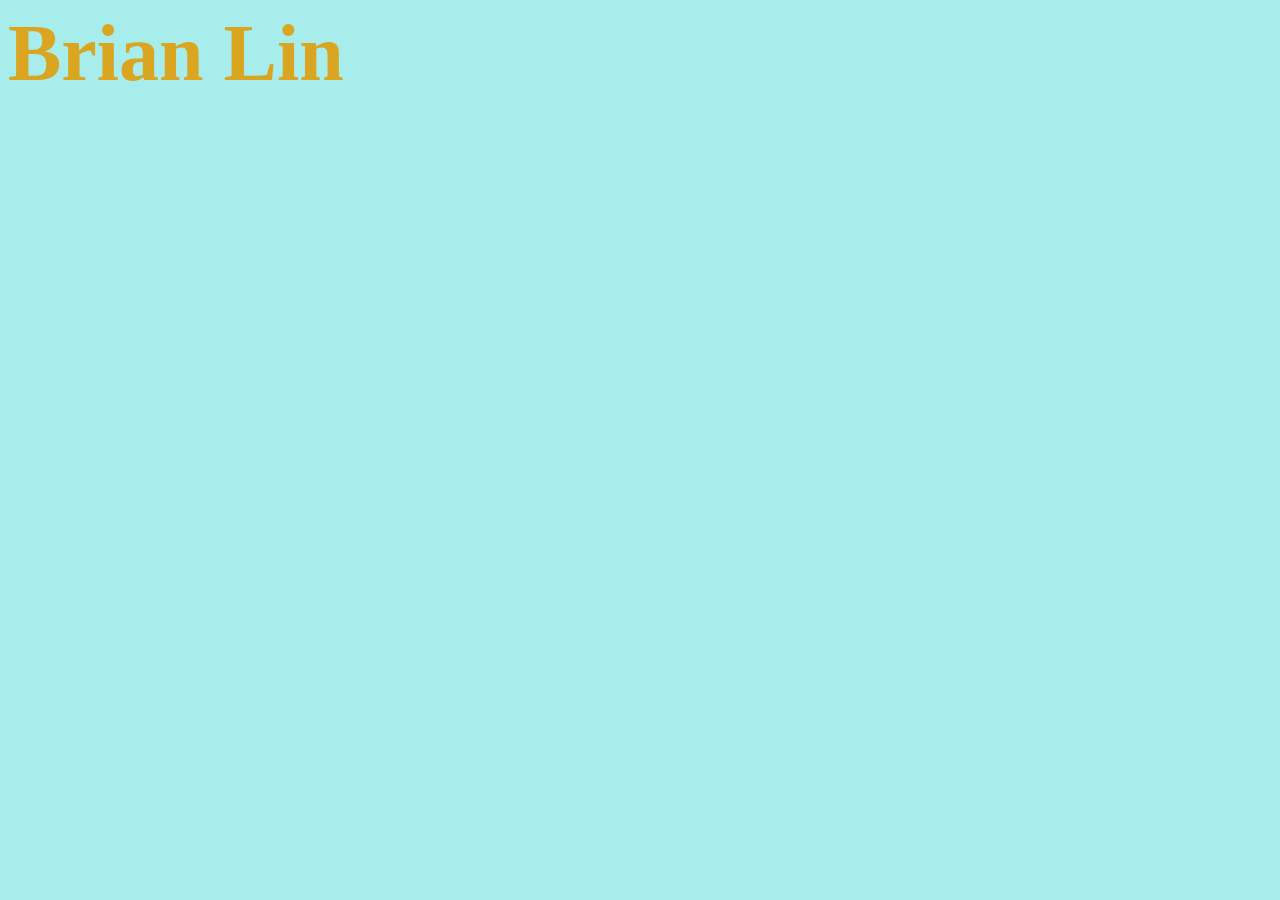
==== index.html @ 16a1d86b "Testing css" ====
<html>
    <head>
        <title>Brian's Website</title>
        <meta charset="utf-8">
        <link rel="stylesheet" href="style.css">
    </head>

    <body>
        <h1>Brian Lin</h1>
    </body>
</html>
---- style.css ----
h1
{
    font-size: 5em;
}

#profile_pic
{
    height: 350px;
}

.social-icon
{
    height: 50px;
}

body
{
    background-color: rgb(167, 237, 235);
    color: goldenrod;
}

a 
{
    color: brown;
    text-decoration: none;
}
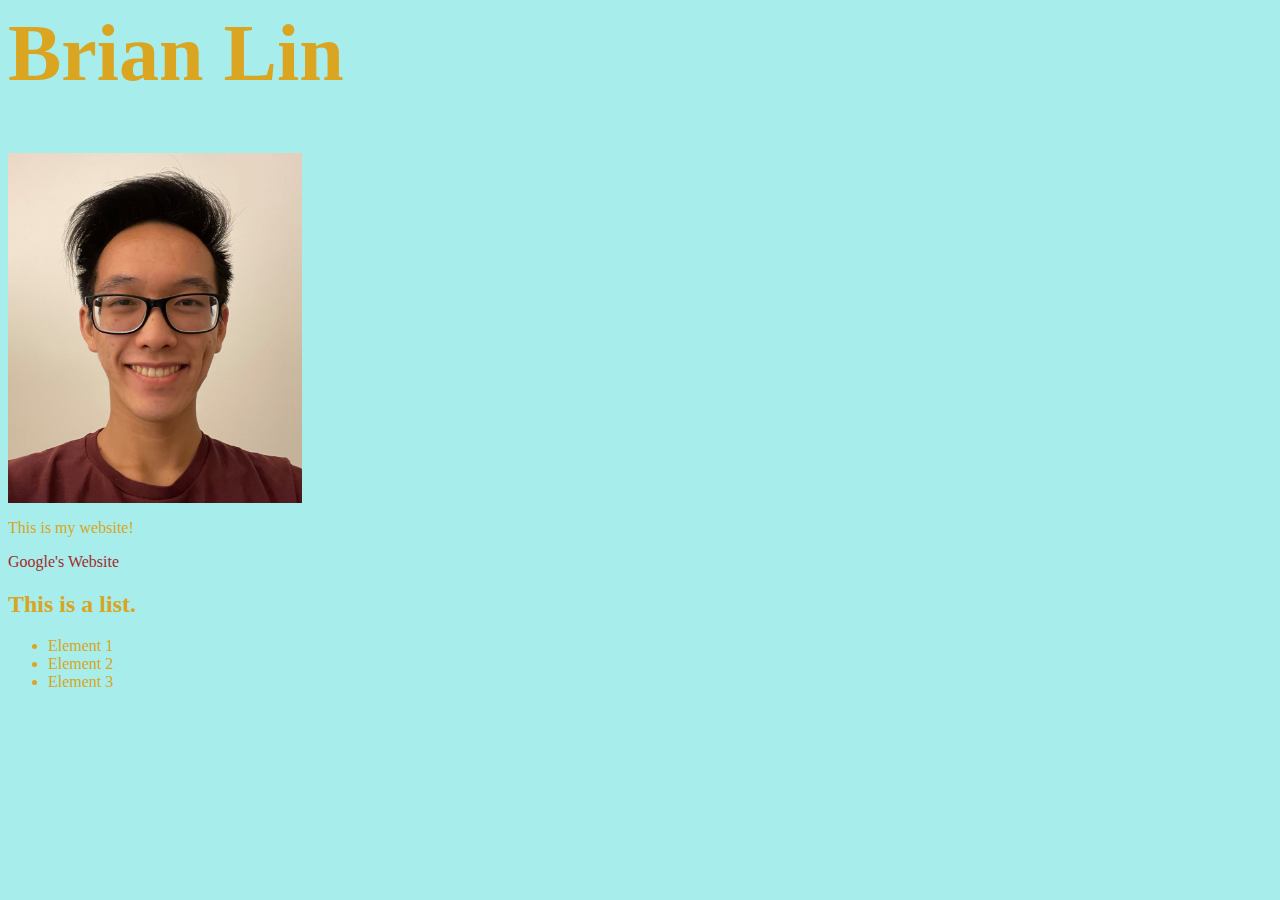
==== commit 0f1259c3: "Testing more basic html" ====
--- a/index.html
+++ b/index.html
@@ -7,5 +7,16 @@
 
     <body>
         <h1>Brian Lin</h1>
+        <img src="images/linbrian_pfp.jpg" alt="Picture of Brian Lin" id="profile_pic">
+        <div>
+            <p>This is my website!</p>
+            <a href="https://google.com" target="_blank">Google's Website</a>
+            <h2>This is a list.</h2>
+            <ul>
+                <li>Element 1</li>
+                <li>Element 2</li>
+                <li>Element 3</li>
+            </ul>
+        </div>
     </body>
 </html>
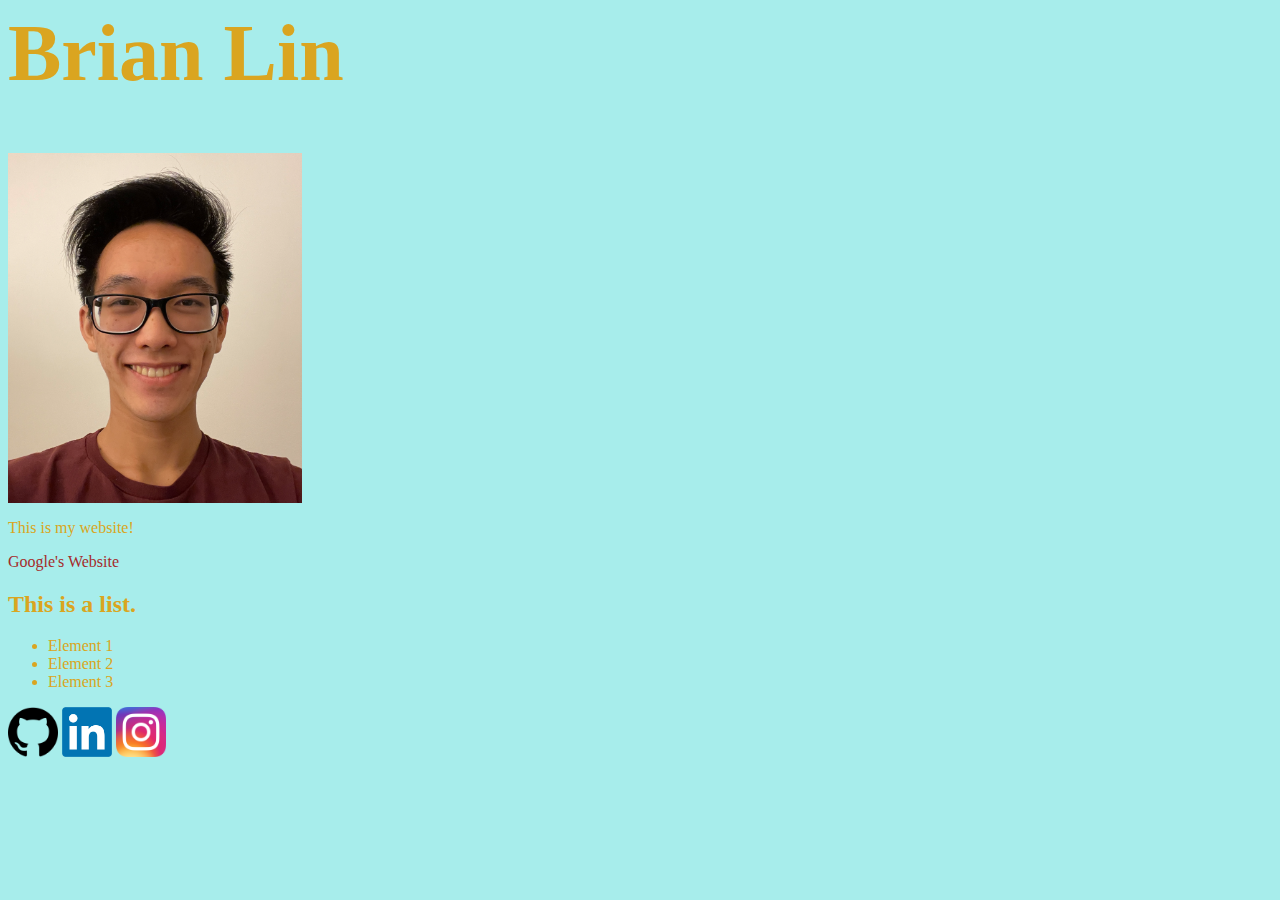
==== commit ca638529: "Adding linked images to site" ====
--- a/index.html
+++ b/index.html
@@ -18,5 +18,15 @@
                 <li>Element 3</li>
             </ul>
         </div>
+
+        <a href="https://github.com/briannlin" target="_blank">
+            <img src="images/github_icon.png" class="social-icon">
+        </a>
+        <a href="https://www.linkedin.com/in/brian-lin-0840a0225/" target="_blank">
+            <img src="images/linkedin_icon.png" class="social-icon">
+        </a>
+        <a href="https://www.instagram.com/brian.nlin/" target="_blank">
+            <img src="images/instagram_icon.png" class="social-icon">
+        </a>
     </body>
 </html>
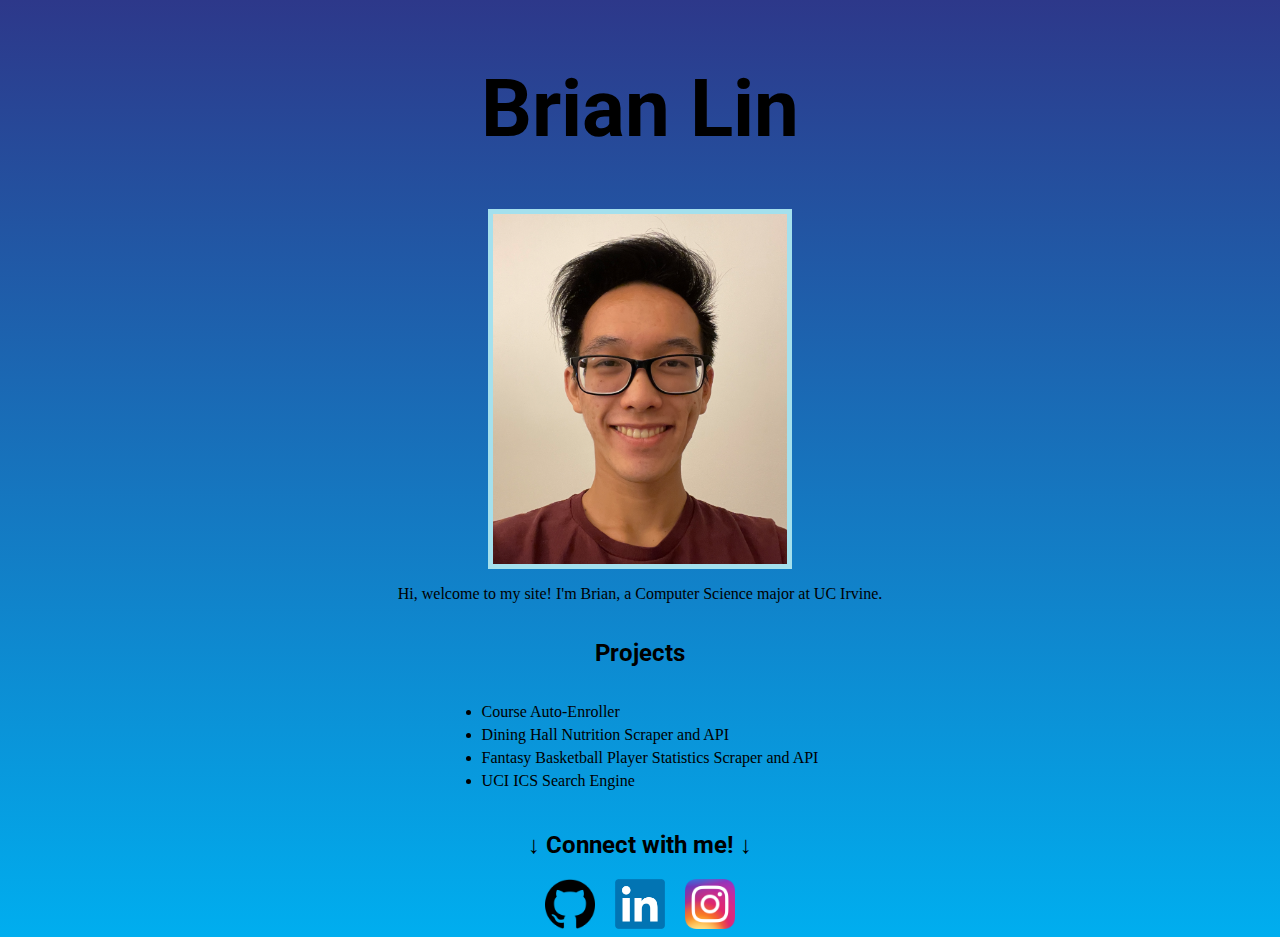
==== commit 531c24cf: "Added flexbox containers for personal information and social media, image border, and project inform" ====
--- a/index.html
+++ b/index.html
@@ -3,30 +3,41 @@
         <title>Brian's Website</title>
         <meta charset="utf-8">
         <link rel="stylesheet" href="style.css">
+        <link rel="preconnect" href="https://fonts.googleapis.com">
+        <link rel="preconnect" href="https://fonts.gstatic.com" crossorigin>
+        <link href="https://fonts.googleapis.com/css2?family=Roboto&display=swap" rel="stylesheet">
     </head>
 
+
     <body>
-        <h1>Brian Lin</h1>
-        <img src="images/linbrian_pfp.jpg" alt="Picture of Brian Lin" id="profile_pic">
-        <div>
-            <p>This is my website!</p>
-            <a href="https://google.com" target="_blank">Google's Website</a>
-            <h2>This is a list.</h2>
+        <div class="container">
+            <h1>Brian Lin</h1>
+            <img src="images/linbrian_pfp.jpg" alt="Picture of Brian Lin" id="profile_pic">
+            <p>Hi, welcome to my site! I'm Brian, a Computer Science major at UC Irvine.</p>
+        </div>
+        
+        <div class="container">
+            <h2>Projects</h2>
             <ul>
-                <li>Element 1</li>
-                <li>Element 2</li>
-                <li>Element 3</li>
+                <li>Course Auto-Enroller</li>
+                <li>Dining Hall Nutrition Scraper and API</li>
+                <li>Fantasy Basketball Player Statistics Scraper and API</li>
+                <li>UCI ICS Search Engine</li>
             </ul>
+
+            <h2>↓ Connect with me! ↓</h2>
         </div>
 
-        <a href="https://github.com/briannlin" target="_blank">
-            <img src="images/github_icon.png" class="social-icon">
-        </a>
-        <a href="https://www.linkedin.com/in/brian-lin-0840a0225/" target="_blank">
-            <img src="images/linkedin_icon.png" class="social-icon">
-        </a>
-        <a href="https://www.instagram.com/brian.nlin/" target="_blank">
-            <img src="images/instagram_icon.png" class="social-icon">
-        </a>
+        <div class="social_container">
+            <a href="https://github.com/briannlin" target="_blank">
+                <img src="images/github_icon.png" class="social-icon">
+            </a>
+            <a href="https://www.linkedin.com/in/brian-lin-0840a0225/" target="_blank">
+                <img src="images/linkedin_icon.png" class="social-icon">
+            </a>
+            <a href="https://www.instagram.com/brian.nlin/" target="_blank">
+                <img src="images/instagram_icon.png" class="social-icon">
+            </a>
+        </div>
     </body>
 </html>
--- a/style.css
+++ b/style.css
@@ -1,26 +1,66 @@
 h1
 {
     font-size: 5em;
+    font-family: 'Roboto', sans-serif;
+}
+
+h2
+{
+    font-size: 1.5em;
+    font-family: 'Roboto', sans-serif;
+    padding-bottom: 0;
+}
+
+li {
+    margin-right: 20px;
+    margin-bottom: 5px;
 }
 
 #profile_pic
 {
     height: 350px;
+    border: solid;
+    border-color: rgb(164, 224, 237);
+    border-width: 5px;
 }
 
 .social-icon
 {
     height: 50px;
+    padding: 0px 10px; 
 }
 
 body
 {
-    background-color: rgb(167, 237, 235);
-    color: goldenrod;
+    background-image: linear-gradient(#2d388a, #00aeef);
+    color: black;
 }
 
 a 
 {
-    color: brown;
     text-decoration: none;
-}+}
+
+.container {
+    /* Give the container a display of flex */
+    display: flex;
+
+    /* Set the direction to be row */
+    flex-direction: column;
+
+    /* Center the content in the middle */
+    justify-content: center;    /* horizontally centered */
+    align-items: center;        /* vertically centered */
+}
+
+.social_container {
+    /* Give the container a display of flex */
+    display: flex;
+
+    /* Set the direction to be row */
+    flex-direction: row;
+
+    /* Center the content in the middle */
+    justify-content: center;    /* horizontally centered */
+    align-items: center;        /* vertically centered */
+}
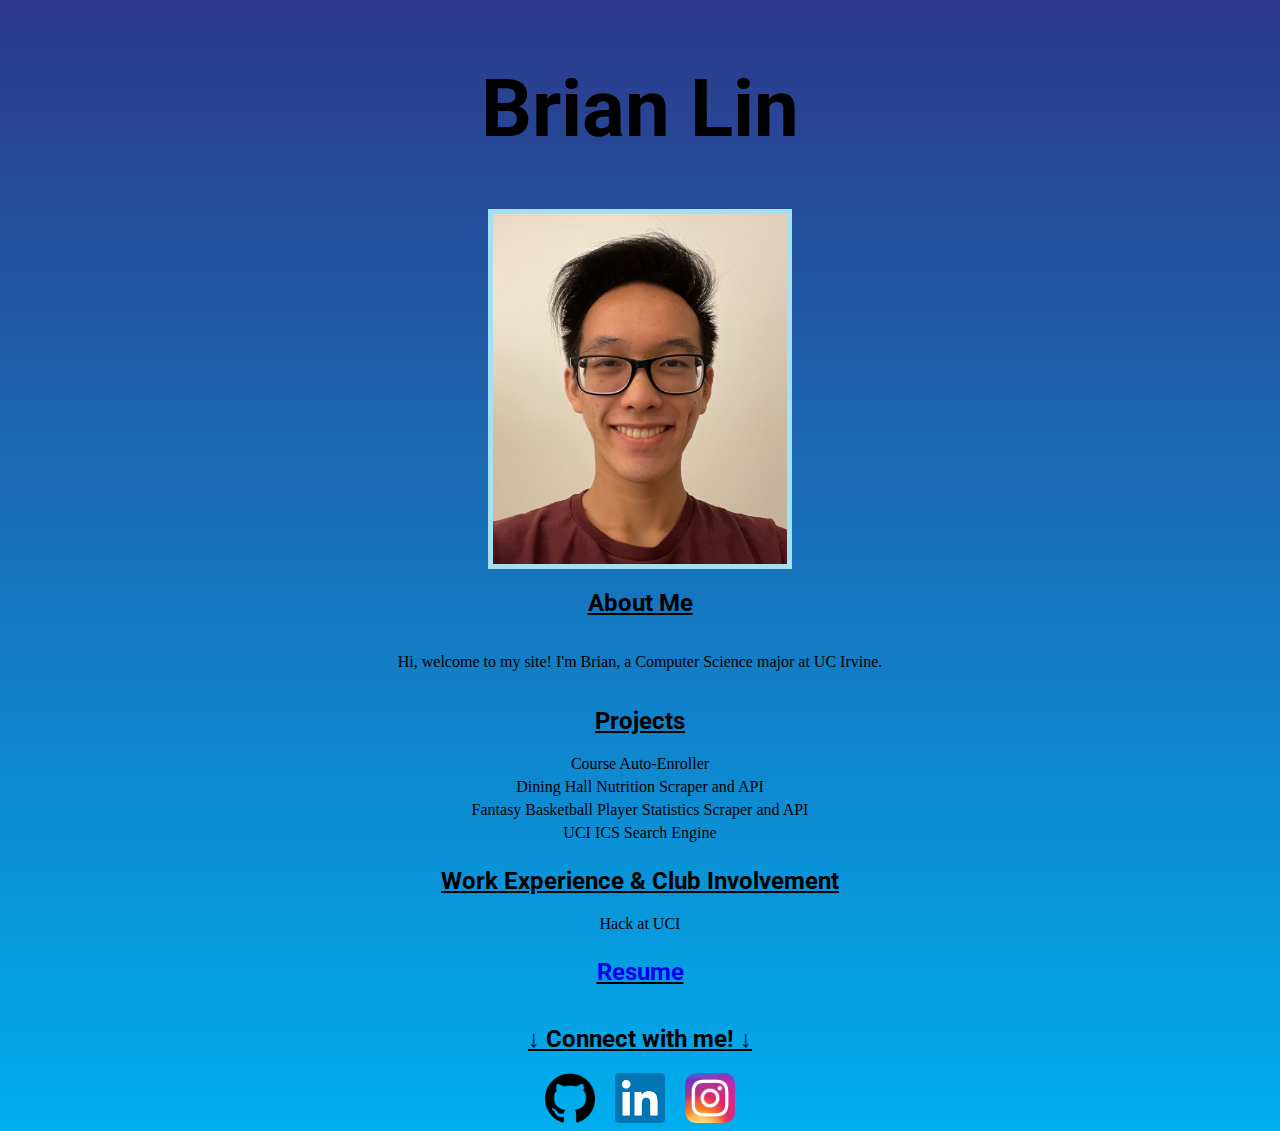
==== commit f45364e0: "added about me, work exp, resume link" ====
--- a/index.html
+++ b/index.html
@@ -1,11 +1,12 @@
 <html>
     <head>
-        <title>Brian's Website</title>
+        <title>Brian Lin</title>
         <meta charset="utf-8">
         <link rel="stylesheet" href="style.css">
         <link rel="preconnect" href="https://fonts.googleapis.com">
         <link rel="preconnect" href="https://fonts.gstatic.com" crossorigin>
         <link href="https://fonts.googleapis.com/css2?family=Roboto&display=swap" rel="stylesheet">
+        <link rel="icon" type="image/png" href="images/favicon.png">
     </head>
 
 
@@ -13,10 +14,12 @@
         <div class="container">
             <h1>Brian Lin</h1>
             <img src="images/linbrian_pfp.jpg" alt="Picture of Brian Lin" id="profile_pic">
-            <p>Hi, welcome to my site! I'm Brian, a Computer Science major at UC Irvine.</p>
         </div>
         
         <div class="container">
+            <h2>About Me</h2>
+            <p>Hi, welcome to my site! I'm Brian, a Computer Science major at UC Irvine.</p>
+
             <h2>Projects</h2>
             <ul>
                 <li>Course Auto-Enroller</li>
@@ -25,6 +28,17 @@
                 <li>UCI ICS Search Engine</li>
             </ul>
 
+            <h2>Work Experience & Club Involvement</h2>
+            <ul>
+                <li>Hack at UCI</li>
+            </ul>
+
+            <h2>
+                <a href="https://briannlin.github.io/resume.pdf">
+                    Resume
+                </a>
+            </h2>
+
             <h2>↓ Connect with me! ↓</h2>
         </div>
 
@@ -32,7 +46,7 @@
             <a href="https://github.com/briannlin" target="_blank">
                 <img src="images/github_icon.png" class="social-icon">
             </a>
-            <a href="https://www.linkedin.com/in/brian-lin-0840a0225/" target="_blank">
+            <a href="https://www.linkedin.com/in/briannlin/" target="_blank">
                 <img src="images/linkedin_icon.png" class="social-icon">
             </a>
             <a href="https://www.instagram.com/brian.nlin/" target="_blank">
--- a/style.css
+++ b/style.css
@@ -8,12 +8,19 @@
 {
     font-size: 1.5em;
     font-family: 'Roboto', sans-serif;
+    text-decoration: underline;
     padding-bottom: 0;
 }
 
 li {
-    margin-right: 20px;
     margin-bottom: 5px;
+}
+
+ul {
+    list-style-type: none; /* Remove bullets */
+    padding: 0; /* Remove padding */
+    margin: 0; /* Remove margins */
+    text-align: center
 }
 
 #profile_pic
